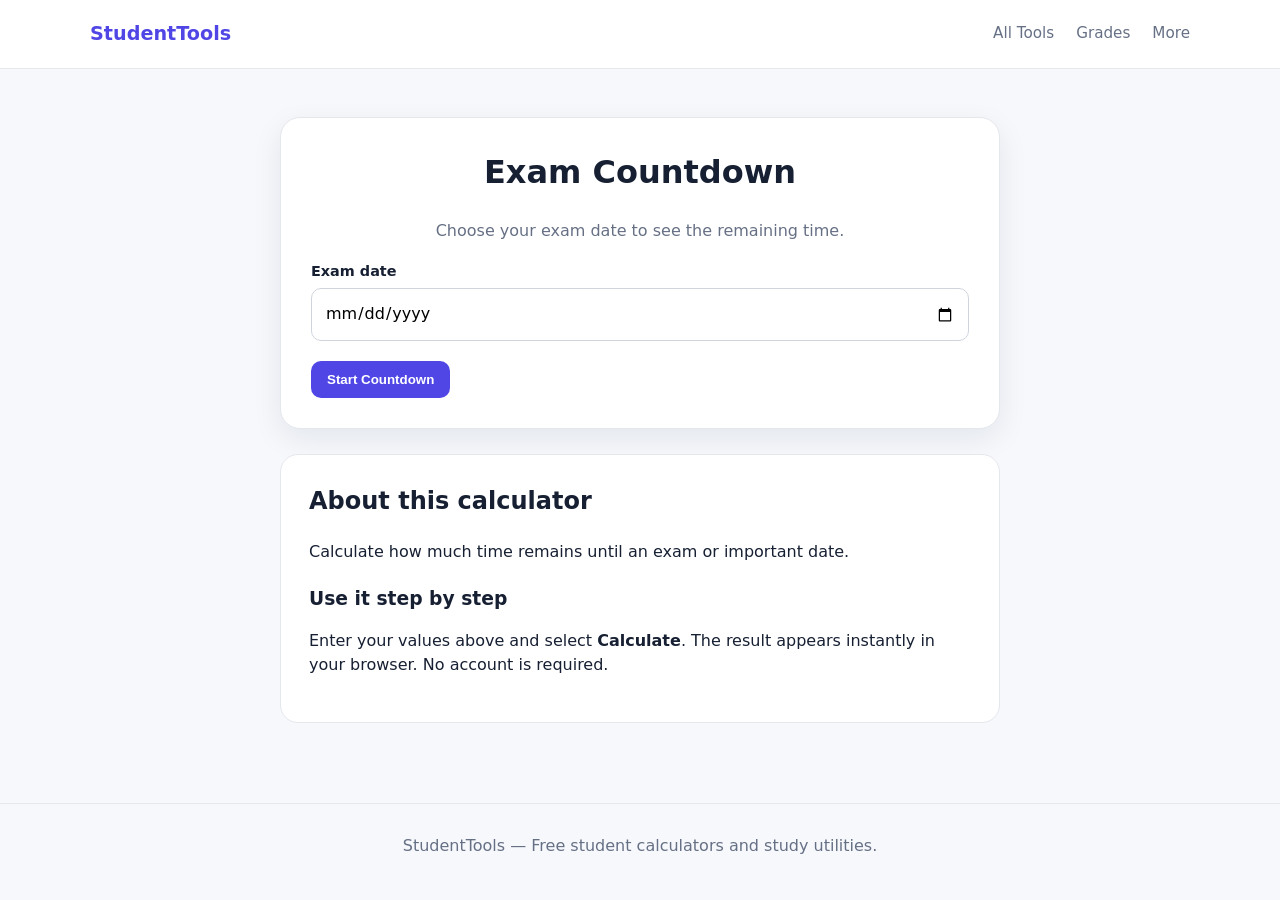
==== exam-countdown.html @ d9f51b78 "Add files via upload" ====
<!doctype html>
<html lang="en">
<head>
<meta charset="utf-8"><meta name="viewport" content="width=device-width,initial-scale=1">
<title>Exam Countdown | StudentTools</title>
<meta name="description" content="Calculate how much time remains until an exam or important date.">
<link rel="stylesheet" href="style.css">
</head>
<body>
<header><div class="container nav"><a class="logo" href="index.html">StudentTools</a>
<nav class="navlinks"><a href="index.html">All Tools</a><a href="index.html#grades">Grades</a><a href="index.html#more">More</a></nav></div></header>
<main class="page"><div class="container">
<div class="tool"><h1>Exam Countdown</h1><p>Choose your exam date to see the remaining time.</p>
<div><label for="date">Exam date</label><input id="date" type="date"></div>
<div class="actions"><button class="btn" onclick="countdown()">Start Countdown</button></div><div id="result" class="result"></div></div>
<section class="info"><h2>About this calculator</h2><p>Calculate how much time remains until an exam or important date.</p>
<h3>Use it step by step</h3><p>Enter your values above and select <strong>Calculate</strong>. The result appears instantly in your browser. No account is required.</p>
</section></div></main>
<footer>StudentTools — Free student calculators and study utilities.</footer>
<script src="script.js"></script><script></script>
</body></html>
---- style.css ----
*{box-sizing:border-box}
:root{
 --bg:#f6f8fc;--card:#fff;--text:#172033;--muted:#667085;
 --primary:#4f46e5;--primary2:#6366f1;--border:#e4e7ec;
 --success:#087443;--shadow:0 10px 30px rgba(16,24,40,.08)
}
body{margin:0;font-family:Inter,system-ui,-apple-system,Segoe UI,Roboto,Arial,sans-serif;background:var(--bg);color:var(--text);line-height:1.55}
a{color:inherit;text-decoration:none}
.container{width:min(1100px,92%);margin:auto}
header{background:#fff;border-bottom:1px solid var(--border);position:sticky;top:0;z-index:10}
.nav{height:68px;display:flex;align-items:center;justify-content:space-between}
.logo{font-weight:800;font-size:1.2rem;color:var(--primary)}
.navlinks{display:flex;gap:22px;color:var(--muted);font-size:.95rem}
.hero{padding:72px 0 45px;text-align:center}
.hero h1{font-size:clamp(2.1rem,5vw,3.6rem);line-height:1.05;margin:0 auto 18px;max-width:800px}
.hero p{max-width:650px;margin:auto;color:var(--muted);font-size:1.1rem}
.grid{display:grid;grid-template-columns:repeat(3,1fr);gap:18px;padding:20px 0 70px}
.card{background:var(--card);border:1px solid var(--border);border-radius:18px;padding:24px;box-shadow:var(--shadow);transition:.18s}
.card:hover{transform:translateY(-3px)}
.card h2,.card h3{margin:0 0 8px}
.card p{color:var(--muted);margin:0 0 18px}
.btn{display:inline-block;border:0;border-radius:10px;background:var(--primary);color:white;padding:11px 16px;font-weight:700;cursor:pointer}
.btn:hover{background:#4338ca}
.page{padding:48px 0 80px}
.tool{max-width:720px;margin:auto;background:#fff;border:1px solid var(--border);border-radius:20px;padding:30px;box-shadow:var(--shadow)}
.tool h1{text-align:center;margin-top:0;font-size:2rem}
.tool>p{text-align:center;color:var(--muted)}
.form-grid{display:grid;grid-template-columns:repeat(2,1fr);gap:16px}
label{display:block;font-weight:700;font-size:.9rem;margin-bottom:6px}
input,select{width:100%;padding:12px 13px;border:1px solid #d0d5dd;border-radius:10px;font:inherit;background:#fff}
input:focus,select:focus{outline:3px solid #c7d2fe;border-color:var(--primary)}
.actions{margin-top:20px}
.result{margin-top:22px;padding:20px;border-radius:14px;background:#eef2ff;text-align:center;display:none}
.result.show{display:block}
.result .big{font-size:2rem;font-weight:800;color:var(--primary);display:block}
.info{max-width:720px;margin:25px auto 0;background:#fff;border:1px solid var(--border);border-radius:18px;padding:28px}
.info h2{margin-top:0}
.info h3{margin-bottom:5px}
.muted{color:var(--muted)}
footer{padding:30px 0;border-top:1px solid var(--border);color:var(--muted);text-align:center}
@media(max-width:800px){.grid{grid-template-columns:repeat(2,1fr)}}
@media(max-width:560px){.navlinks{gap:10px;font-size:.82rem}.hero{padding:50px 0 30px}.grid{grid-template-columns:1fr}.form-grid{grid-template-columns:1fr}.tool{padding:22px}}
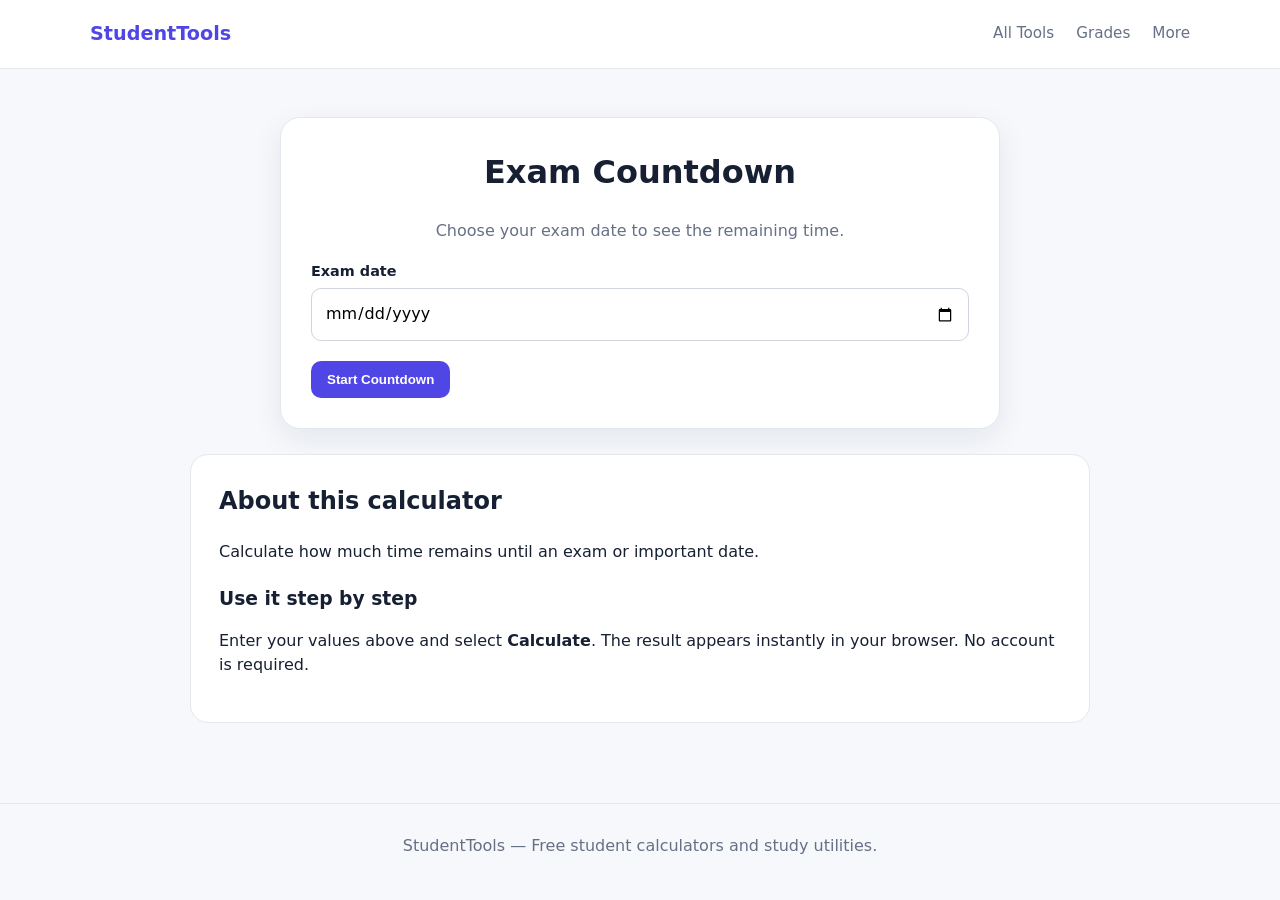
==== commit 008a8eba: "Add favicon link to exam countdown HTML" ====
--- a/exam-countdown.html
+++ b/exam-countdown.html
@@ -1,6 +1,7 @@
 <!doctype html>
 <html lang="en">
 <head>
+<link rel="icon" type="image/png" href="favicon.png">
 <meta charset="utf-8"><meta name="viewport" content="width=device-width,initial-scale=1">
 <title>Exam Countdown | StudentTools</title>
 <meta name="description" content="Calculate how much time remains until an exam or important date.">
@@ -18,4 +19,4 @@
 </section></div></main>
 <footer>StudentTools — Free student calculators and study utilities.</footer>
 <script src="script.js"></script><script></script>
-</body></html>+</body></html>
--- a/style.css
+++ b/style.css
@@ -1,43 +1,531 @@
-
-*{box-sizing:border-box}
+*{
+  box-sizing:border-box
+}
+
 :root{
- --bg:#f6f8fc;--card:#fff;--text:#172033;--muted:#667085;
- --primary:#4f46e5;--primary2:#6366f1;--border:#e4e7ec;
- --success:#087443;--shadow:0 10px 30px rgba(16,24,40,.08)
-}
-body{margin:0;font-family:Inter,system-ui,-apple-system,Segoe UI,Roboto,Arial,sans-serif;background:var(--bg);color:var(--text);line-height:1.55}
-a{color:inherit;text-decoration:none}
-.container{width:min(1100px,92%);margin:auto}
-header{background:#fff;border-bottom:1px solid var(--border);position:sticky;top:0;z-index:10}
-.nav{height:68px;display:flex;align-items:center;justify-content:space-between}
-.logo{font-weight:800;font-size:1.2rem;color:var(--primary)}
-.navlinks{display:flex;gap:22px;color:var(--muted);font-size:.95rem}
-.hero{padding:72px 0 45px;text-align:center}
-.hero h1{font-size:clamp(2.1rem,5vw,3.6rem);line-height:1.05;margin:0 auto 18px;max-width:800px}
-.hero p{max-width:650px;margin:auto;color:var(--muted);font-size:1.1rem}
-.grid{display:grid;grid-template-columns:repeat(3,1fr);gap:18px;padding:20px 0 70px}
-.card{background:var(--card);border:1px solid var(--border);border-radius:18px;padding:24px;box-shadow:var(--shadow);transition:.18s}
-.card:hover{transform:translateY(-3px)}
-.card h2,.card h3{margin:0 0 8px}
-.card p{color:var(--muted);margin:0 0 18px}
-.btn{display:inline-block;border:0;border-radius:10px;background:var(--primary);color:white;padding:11px 16px;font-weight:700;cursor:pointer}
-.btn:hover{background:#4338ca}
-.page{padding:48px 0 80px}
-.tool{max-width:720px;margin:auto;background:#fff;border:1px solid var(--border);border-radius:20px;padding:30px;box-shadow:var(--shadow)}
-.tool h1{text-align:center;margin-top:0;font-size:2rem}
-.tool>p{text-align:center;color:var(--muted)}
-.form-grid{display:grid;grid-template-columns:repeat(2,1fr);gap:16px}
-label{display:block;font-weight:700;font-size:.9rem;margin-bottom:6px}
-input,select{width:100%;padding:12px 13px;border:1px solid #d0d5dd;border-radius:10px;font:inherit;background:#fff}
-input:focus,select:focus{outline:3px solid #c7d2fe;border-color:var(--primary)}
-.actions{margin-top:20px}
-.result{margin-top:22px;padding:20px;border-radius:14px;background:#eef2ff;text-align:center;display:none}
-.result.show{display:block}
-.result .big{font-size:2rem;font-weight:800;color:var(--primary);display:block}
-.info{max-width:720px;margin:25px auto 0;background:#fff;border:1px solid var(--border);border-radius:18px;padding:28px}
-.info h2{margin-top:0}
-.info h3{margin-bottom:5px}
-.muted{color:var(--muted)}
-footer{padding:30px 0;border-top:1px solid var(--border);color:var(--muted);text-align:center}
-@media(max-width:800px){.grid{grid-template-columns:repeat(2,1fr)}}
-@media(max-width:560px){.navlinks{gap:10px;font-size:.82rem}.hero{padding:50px 0 30px}.grid{grid-template-columns:1fr}.form-grid{grid-template-columns:1fr}.tool{padding:22px}}
+  --bg:#f6f8fc;
+  --card:#fff;
+  --text:#172033;
+  --muted:#667085;
+  --primary:#4f46e5;
+  --primary2:#6366f1;
+  --border:#e4e7ec;
+  --success:#087443;
+  --shadow:0 10px 30px rgba(16,24,40,.08)
+}
+
+
+body{
+  margin:0;
+  font-family:Inter,system-ui,-apple-system,Segoe UI,Roboto,Arial,sans-serif;
+  background:var(--bg);
+  color:var(--text);
+  line-height:1.55
+}
+
+
+a{
+  color:inherit;
+  text-decoration:none
+}
+
+
+.container{
+  width:min(1100px,92%);
+  margin:auto
+}
+
+
+header{
+  background:#fff;
+  border-bottom:1px solid var(--border);
+  position:sticky;
+  top:0;
+  z-index:10
+}
+
+
+.nav{
+  height:68px;
+  display:flex;
+  align-items:center;
+  justify-content:space-between
+}
+
+
+.logo{
+  font-weight:800;
+  font-size:1.2rem;
+  color:var(--primary)
+}
+
+
+.navlinks{
+  display:flex;
+  gap:22px;
+  color:var(--muted);
+  font-size:.95rem
+}
+
+
+.hero{
+  padding:72px 0 45px;
+  text-align:center
+}
+
+
+.hero h1{
+  font-size:clamp(2.1rem,5vw,3.6rem);
+  line-height:1.05;
+  margin:0 auto 18px;
+  max-width:800px
+}
+
+
+.hero p{
+  max-width:650px;
+  margin:auto;
+  color:var(--muted);
+  font-size:1.1rem
+}
+
+
+.grid{
+  display:grid;
+  grid-template-columns:repeat(3,1fr);
+  gap:18px;
+  padding:20px 0 70px
+}
+
+
+.card{
+  background:var(--card);
+  border:1px solid var(--border);
+  border-radius:18px;
+  padding:24px;
+  box-shadow:var(--shadow);
+  transition:.18s
+}
+
+
+.card:hover{
+  transform:translateY(-3px)
+}
+
+
+.card h2,
+.card h3{
+  margin:0 0 8px
+}
+
+
+.card p{
+  color:var(--muted);
+  margin:0 0 18px
+}
+
+
+.btn{
+  display:inline-block;
+  border:0;
+  border-radius:10px;
+  background:var(--primary);
+  color:white;
+  padding:11px 16px;
+  font-weight:700;
+  cursor:pointer
+}
+
+
+.btn:hover{
+  background:#4338ca
+}
+
+
+.page{
+  padding:48px 0 80px
+}
+
+
+.tool{
+  max-width:720px;
+  margin:auto;
+  background:#fff;
+  border:1px solid var(--border);
+  border-radius:20px;
+  padding:30px;
+  box-shadow:var(--shadow)
+}
+
+
+.tool h1{
+  text-align:center;
+  margin-top:0;
+  font-size:2rem
+}
+
+
+.tool>p{
+  text-align:center;
+  color:var(--muted)
+}
+
+
+.form-grid{
+  display:grid;
+  grid-template-columns:repeat(2,1fr);
+  gap:16px
+}
+
+
+label{
+  display:block;
+  font-weight:700;
+  font-size:.9rem;
+  margin-bottom:6px
+}
+
+
+input,
+select{
+  width:100%;
+  padding:12px 13px;
+  border:1px solid #d0d5dd;
+  border-radius:10px;
+  font:inherit;
+  background:#fff
+}
+
+
+input:focus,
+select:focus{
+  outline:3px solid #c7d2fe;
+  border-color:var(--primary)
+}
+
+
+.actions{
+  margin-top:20px
+}
+
+
+.result{
+  margin-top:22px;
+  padding:20px;
+  border-radius:14px;
+  background:#eef2ff;
+  text-align:center;
+  display:none
+}
+
+
+.result.show{
+  display:block
+}
+
+
+.result .big{
+  font-size:2rem;
+  font-weight:800;
+  color:var(--primary);
+  display:block
+}
+
+
+.info{
+  max-width:720px;
+  margin:25px auto 0;
+  background:#fff;
+  border:1px solid var(--border);
+  border-radius:18px;
+  padding:28px
+}
+
+
+.info h2{
+  margin-top:0
+}
+
+
+.info h3{
+  margin-bottom:5px
+}
+
+
+.muted{
+  color:var(--muted)
+}
+
+
+footer{
+  padding:30px 0;
+  border-top:1px solid var(--border);
+  color:var(--muted);
+  text-align:center
+}
+
+
+/* =========================
+   GPA CALCULATOR
+========================= */
+
+.tool-wide{
+  max-width:900px
+}
+
+
+.calculator-toolbar{
+  display:flex;
+  align-items:center;
+  justify-content:space-between;
+  gap:12px;
+  margin:24px 0 14px
+}
+
+
+.btn.secondary{
+  background:#eef2ff;
+  color:var(--primary)
+}
+
+
+.btn.secondary:hover{
+  background:#e0e7ff
+}
+
+
+.text-btn{
+  border:0;
+  background:none;
+  color:var(--primary);
+  font:inherit;
+  font-weight:700;
+  cursor:pointer;
+  padding:10px
+}
+
+
+.course-table-wrap,
+.scale-table-wrap{
+  overflow-x:auto;
+  border:1px solid var(--border);
+  border-radius:14px
+}
+
+
+.course-table,
+.scale-table{
+  width:100%;
+  border-collapse:collapse;
+  background:#fff
+}
+
+
+.course-table th,
+.course-table td,
+.scale-table th,
+.scale-table td{
+  padding:12px;
+  border-bottom:1px solid var(--border);
+  text-align:left
+}
+
+
+.course-table th,
+.scale-table th{
+  font-size:.85rem;
+  background:#f8fafc
+}
+
+
+.course-table tr:last-child td,
+.scale-table tr:last-child td{
+  border-bottom:0
+}
+
+
+.course-table input,
+.course-table select{
+  min-width:120px
+}
+
+
+.course-name{
+  min-width:190px
+}
+
+
+.remove-btn{
+  border:0;
+  background:transparent;
+  color:#667085;
+  cursor:pointer;
+  font-size:1.1rem;
+  padding:8px
+}
+
+
+.remove-btn:hover{
+  color:#b42318
+}
+
+
+.cumulative-box{
+  margin-top:28px;
+  padding-top:24px;
+  border-top:1px solid var(--border)
+}
+
+
+.cumulative-box h2{
+  margin-top:0
+}
+
+
+.cumulative-box .btn{
+  margin-top:16px
+}
+
+
+.info{
+  max-width:900px
+}
+
+
+.steps{
+  padding-left:22px
+}
+
+
+.steps li{
+  margin:8px 0
+}
+
+
+.formula,
+.example-math{
+  background:#f8fafc;
+  border:1px solid var(--border);
+  border-radius:12px;
+  padding:15px 17px
+}
+
+
+.formula span{
+  color:var(--muted);
+  font-size:.92rem
+}
+
+
+details{
+  border-top:1px solid var(--border);
+  padding:14px 0
+}
+
+
+details:last-of-type{
+  border-bottom:1px solid var(--border)
+}
+
+
+summary{
+  cursor:pointer;
+  font-weight:700
+}
+
+
+summary::marker{
+  color:var(--primary)
+}
+
+
+details p{
+  color:var(--muted);
+  margin:10px 0 0
+}
+
+
+.related-links{
+  display:flex;
+  flex-wrap:wrap;
+  gap:10px;
+  margin-top:14px
+}
+
+
+.related-links a{
+  border:1px solid var(--border);
+  background:#f8fafc;
+  border-radius:10px;
+  padding:10px 13px;
+  color:var(--primary);
+  font-weight:700
+}
+
+
+.related-links a:hover{
+  background:#eef2ff
+}
+
+
+/* =========================
+   MOBILE
+========================= */
+
+@media(max-width:800px){
+
+  .grid{
+    grid-template-columns:repeat(2,1fr)
+  }
+
+}
+
+
+@media(max-width:560px){
+
+  .navlinks{
+    gap:10px;
+    font-size:.82rem
+  }
+
+  .hero{
+    padding:50px 0 30px
+  }
+
+  .grid{
+    grid-template-columns:1fr
+  }
+
+  .form-grid{
+    grid-template-columns:1fr
+  }
+
+  .tool{
+    padding:22px
+  }
+
+  .calculator-toolbar{
+    align-items:stretch;
+    flex-direction:column
+  }
+
+  .calculator-toolbar .btn{
+    width:100%
+  }
+
+  .course-table th,
+  .course-table td{
+    padding:9px 7px
+  }
+
+  .course-name{
+    min-width:140px
+  }
+
+  .course-table input,
+  .course-table select{
+    min-width:95px
+  }
+
+}
+
